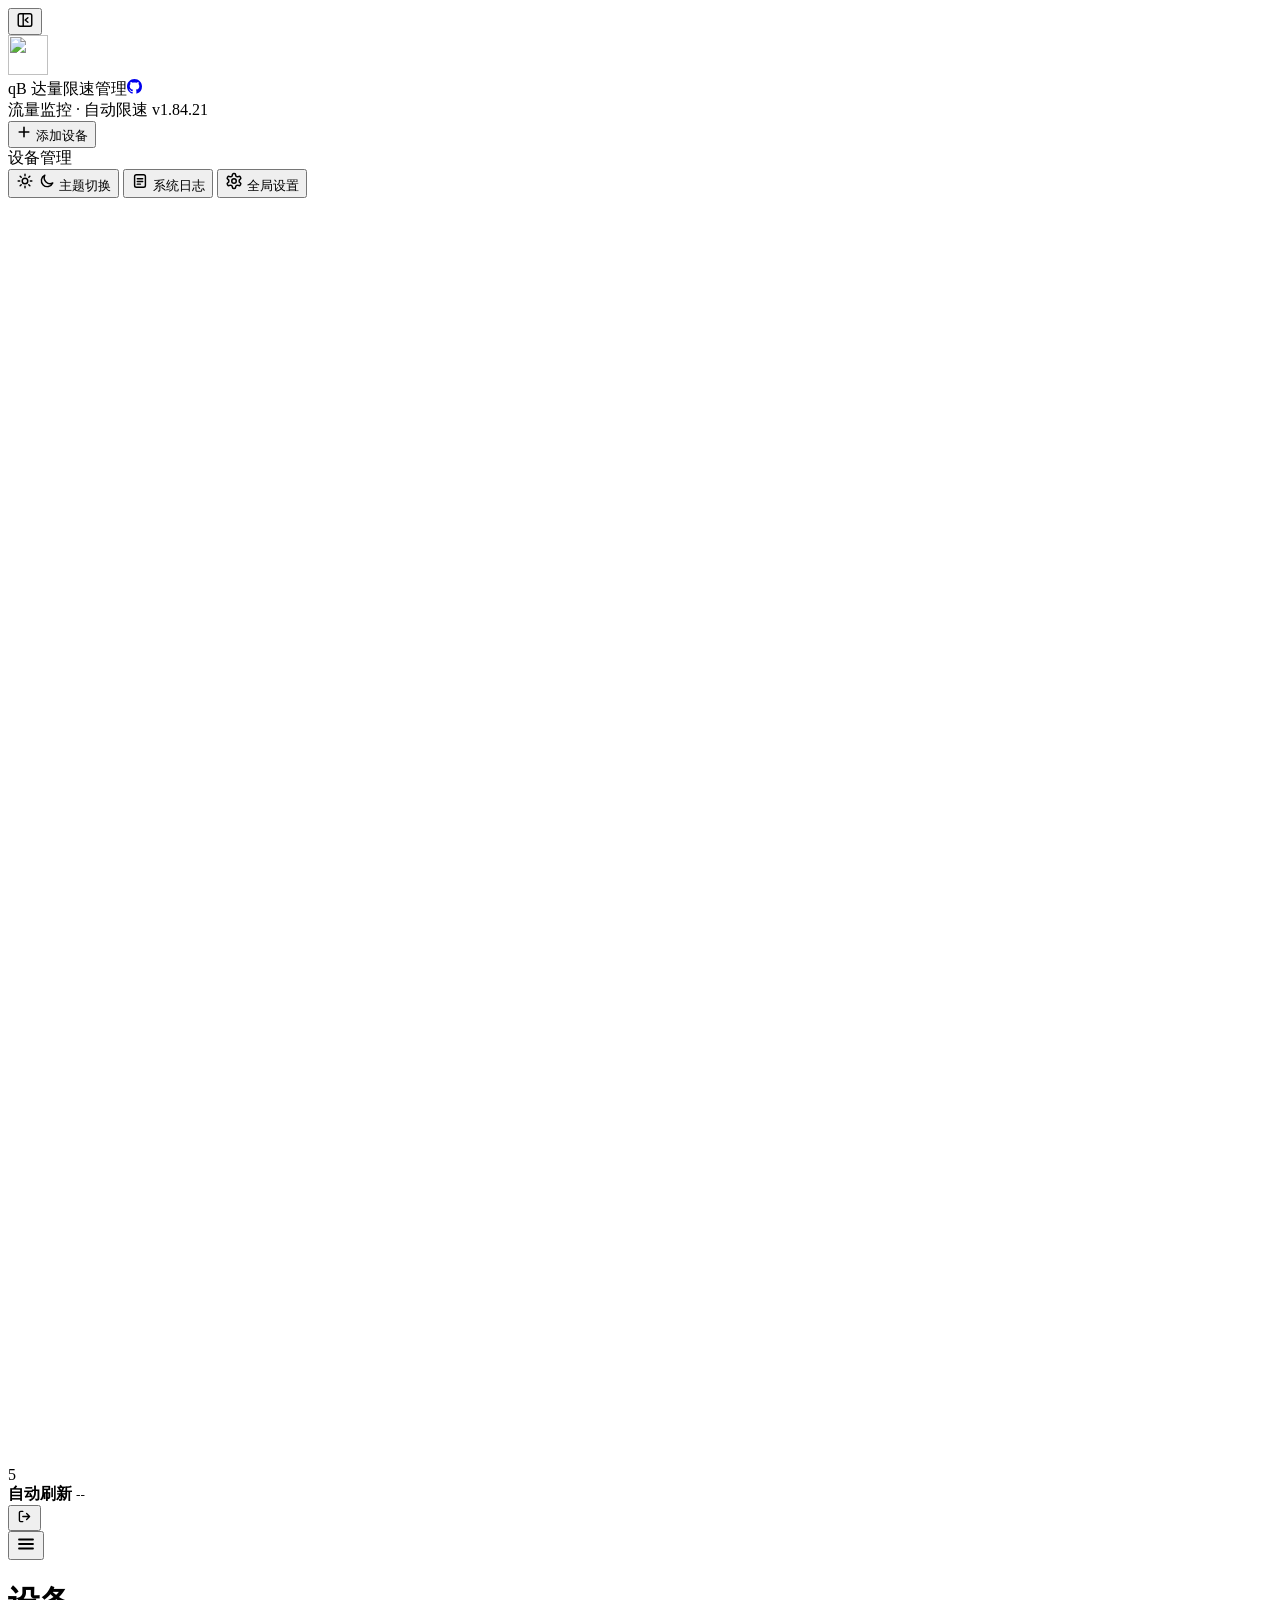
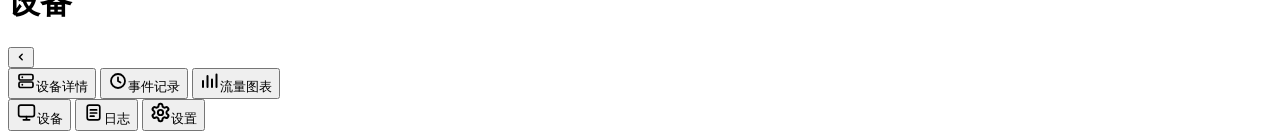
==== app/web/templates/index.html @ ce8583eb "变更：移动端事件卡片标签固定放第二行" ====
<!DOCTYPE html>
<html lang="zh-CN">
<head>
<meta charset="UTF-8">
<meta name="viewport" content="width=device-width, initial-scale=1, viewport-fit=cover">
<meta name="theme-color" content="#2563eb">
<script>
try { if (localStorage.getItem('qb-scheme') === 'dark') document.documentElement.dataset.scheme = 'dark'; } catch (e) {}
</script>
<title>qB 达量限速管理</title>
<link rel="icon" href="/favicon.ico" sizes="64x64">
<link rel="icon" href="/static/img/favicon.svg" type="image/svg+xml">
<link rel="stylesheet" href="/static/css/base.css">
<link rel="stylesheet" href="/static/css/shell.css">
<link rel="stylesheet" href="/static/css/cards.css">
<link rel="stylesheet" href="/static/css/panels.css">
<link rel="stylesheet" href="/static/css/sheet.css">
<link rel="stylesheet" href="/static/css/dialogs.css">
<link rel="stylesheet" href="/static/css/mobile.css">
<link rel="stylesheet" href="/static/css/extra.css">
<link rel="stylesheet" href="/static/css/scheme.css">
</head>
<body data-view="qb" data-theme="qb">

<div class="shell">
    <aside class="sidebar" aria-label="侧边栏">
        <button type="button" class="side-toggle" id="sideBtn" aria-label="收起侧栏" aria-expanded="true">
            <svg width="18" height="18" viewBox="0 0 20 20" fill="none"><rect x="2.5" y="3" width="15" height="14" rx="2" stroke="currentColor" stroke-width="1.6"/><path d="M8 3v14" stroke="currentColor" stroke-width="1.6"/><path d="M13.2 7.5 10.2 10l3 2.5" stroke="currentColor" stroke-width="1.6" stroke-linecap="round" stroke-linejoin="round"/></svg>
        </button>
        <div class="brand">
            <img class="brand-logo" src="/static/img/favicon.svg" alt="" width="40" height="40">
            <div>
                <div class="brand-title"><span title="qB 达量限速管理">qB 达量限速管理</span><a class="brand-gh" href="https://github.com/luowenfu/qb-up-limit" target="_blank" rel="noopener noreferrer" aria-label="在 GitHub 打开" title="在 GitHub 打开"><svg width="15" height="15" viewBox="0 0 16 16" fill="currentColor" aria-hidden="true"><path d="M8 0C3.58 0 0 3.58 0 8c0 3.54 2.29 6.53 5.47 7.59.4.07.55-.17.55-.38 0-.19-.01-.82-.01-1.49-2.01.37-2.53-.49-2.69-.94-.09-.23-.48-.94-.82-1.13-.28-.15-.68-.52-.01-.53.63-.01 1.08.58 1.23.82.72 1.21 1.87.87 2.33.66.07-.52.28-.87.51-1.07-1.78-.2-3.64-.89-3.64-3.95 0-.87.31-1.59.82-2.15-.08-.2-.36-1.02.08-2.12 0 0 .67-.21 2.2.82.64-.18 1.32-.27 2-.27.68 0 1.36.09 2 .27 1.53-1.04 2.2-.82 2.2-.82.44 1.1.16 1.92.08 2.12.51.56.82 1.27.82 2.15 0 3.07-1.87 3.75-3.65 3.95.29.25.54.73.54 1.48 0 1.07-.01 1.93-.01 2.2 0 .21.15.46.55.38A8.013 8.013 0 0016 8c0-4.42-3.58-8-8-8z"/></svg></a></div>
                <div class="brand-sub">
                    <span>流量监控 · 自动限速</span>
                    <span class="ver" id="ver">v1.84.21</span>
                </div>
            </div>
        </div>

        <button type="button" class="add-btn" data-open="add">
            <svg width="16" height="16" viewBox="0 0 20 20" fill="none"><path d="M10 4v12M4 10h12" stroke="currentColor" stroke-width="2" stroke-linecap="round"/></svg>
            <span>添加设备</span>
        </button>

        <div class="nav-label">设备管理</div>
        <nav class="nav nav-tree" id="navTree" aria-label="设备"></nav>

        <div class="nav-line"></div>
        <nav class="nav">
            <button type="button" class="nav-item" id="themeBtn" aria-pressed="false">
                <span class="theme-ico" aria-hidden="true">
                    <svg class="ico-sun" width="18" height="18" viewBox="0 0 20 20" fill="none"><circle cx="10" cy="10" r="3.1" stroke="currentColor" stroke-width="1.6"/><path d="M10 2.4v1.7M10 15.9v1.7M2.4 10h1.7M15.9 10h1.7M4.6 4.6l1.2 1.2M14.2 14.2l1.2 1.2M4.6 15.4l1.2-1.2M14.2 5.8l1.2-1.2" stroke="currentColor" stroke-width="1.6" stroke-linecap="round"/></svg>
                    <svg class="ico-moon" width="18" height="18" viewBox="0 0 20 20" fill="none"><path d="M16.4 12.2A6.5 6.5 0 0 1 7.6 3.6 6.6 6.6 0 1 0 16.4 12.2Z" stroke="currentColor" stroke-width="1.6" stroke-linejoin="round"/></svg>
                </span>
                <span class="grow">主题切换</span>
                <span class="nav-badge" id="themeMark"></span>
            </button>
            <button type="button" class="nav-item" data-nav="syslogs">
                <svg width="18" height="18" viewBox="0 0 20 20" fill="none"><rect x="4" y="3" width="12" height="14" rx="2" stroke="currentColor" stroke-width="1.6"/><path d="M7 7.5h6M7 10.5h6M7 13.5h3.5" stroke="currentColor" stroke-width="1.6" stroke-linecap="round"/></svg>
                <span class="grow">系统日志</span>
            </button>
            <button type="button" class="nav-item" data-open="settings">
                <svg class="gear" width="18" height="18" viewBox="0 0 24 24" fill="none" stroke="currentColor" stroke-width="2" stroke-linecap="round" stroke-linejoin="round"><path d="M12.22 2h-.44a2 2 0 0 0-2 2v.18a2 2 0 0 1-1 1.73l-.43.25a2 2 0 0 1-2 0l-.15-.08a2 2 0 0 0-2.73.73l-.22.38a2 2 0 0 0 .73 2.73l.15.1a2 2 0 0 1 1 1.72v.51a2 2 0 0 1-1 1.74l-.15.09a2 2 0 0 0-.73 2.73l.22.38a2 2 0 0 0 2.73.73l.15-.08a2 2 0 0 1 2 0l.43.25a2 2 0 0 1 1 1.73V20a2 2 0 0 0 2 2h.44a2 2 0 0 0 2-2v-.18a2 2 0 0 1 1-1.73l.43-.25a2 2 0 0 1 2 0l.15.08a2 2 0 0 0 2.73-.73l.22-.39a2 2 0 0 0-.73-2.73l-.15-.08a2 2 0 0 1-1-1.74v-.5a2 2 0 0 1 1-1.74l.15-.09a2 2 0 0 0 .73-2.73l-.22-.38a2 2 0 0 0-2.73-.73l-.15.08a2 2 0 0 1-2 0l-.43-.25a2 2 0 0 1-1-1.73V4a2 2 0 0 0-2-2z"/><circle cx="12" cy="12" r="3"/></svg>
                <span class="grow">全局设置</span>
            </button>
        </nav>

        <div class="status">
            <div class="ring">
                <svg viewBox="0 0 36 36"><circle class="track" cx="18" cy="18" r="15.5" fill="none" stroke-width="3"/><circle class="bar" id="ringBar" cx="18" cy="18" r="15.5" fill="none" stroke-width="3" stroke-dasharray="97.4" stroke-dashoffset="0"/></svg>
                <span id="ringSec">5</span>
                <i id="liveDot"></i>
            </div>
            <div class="status-meta">
                <b>自动刷新</b>
                <small class="num" id="clock">--</small>
            </div>
            <button type="button" class="logout" title="退出登录" aria-label="退出登录">
                <svg width="17" height="17" viewBox="0 0 20 20" fill="none"><path d="M8 4H5.5A1.5 1.5 0 0 0 4 5.5v9A1.5 1.5 0 0 0 5.5 16H8M12.5 6.5 16 10l-3.5 3.5M16 10H8" stroke="currentColor" stroke-width="1.6" stroke-linecap="round" stroke-linejoin="round"/></svg>
            </button>
        </div>
    </aside>
    <div class="scrim" id="scrim"></div>

    <div class="main">
        <header class="topbar">
            <div class="topbar-in">
                <div class="tb-bar">
                    <button type="button" class="icon-btn" id="menuBtn" aria-label="打开菜单">
                        <svg width="20" height="20" viewBox="0 0 20 20" fill="none"><path d="M3 5.5h14M3 10h14M3 14.5h14" stroke="currentColor" stroke-width="1.8" stroke-linecap="round"/></svg>
                    </button>
                    <button type="button" class="icon-btn" id="backBtn" aria-label="返回设备列表" hidden>
                        <svg width="20" height="20" viewBox="0 0 20 20" fill="none"><path d="M12.5 4.5 7 10l5.5 5.5" stroke="currentColor" stroke-width="1.8" stroke-linecap="round" stroke-linejoin="round"/></svg>
                    </button>
                    <div class="tb-title">
                        <i class="tb-mark" aria-hidden="true"></i>
                        <h1 class="title" id="title">设备</h1>
                        <span class="kind" id="kind" hidden>qB</span>
                    </div>
                </div>
                <div class="tb-metrics-slot" id="metricsSlot">
                    <button type="button" class="tb-split" id="metricsSplit" aria-expanded="true" aria-controls="pills" aria-label="收起状态栏" title="收起状态栏">
                        <i class="tb-split-line" aria-hidden="true"></i>
                        <span class="tb-split-grip" aria-hidden="true">
                            <svg width="10" height="10" viewBox="0 0 10 10" fill="none"><path d="M6.2 2.2 3.4 5l2.8 2.8" stroke="currentColor" stroke-width="1.4" stroke-linecap="round" stroke-linejoin="round"/></svg>
                        </span>
                    </button>
                    <div class="tb-metrics-clip">
                        <div class="tb-metrics" id="pills"></div>
                    </div>
                </div>
            </div>
        </header>

        <div class="page">
            <div id="content"></div>
        </div>
    </div>
</div>

<nav class="detail-tabs" id="detailTabs" aria-label="设备详情">
    <button type="button" data-detail-tab="card"><svg width="20" height="20" viewBox="0 0 20 20" fill="none"><rect x="3" y="3.5" width="14" height="5.5" rx="1.6" stroke="currentColor" stroke-width="1.7"/><rect x="3" y="11" width="14" height="5.5" rx="1.6" stroke="currentColor" stroke-width="1.7"/><circle cx="6.3" cy="6.25" r=".9" fill="currentColor"/><circle cx="6.3" cy="13.75" r=".9" fill="currentColor"/></svg>设备详情</button>
    <button type="button" data-detail-tab="events"><svg width="20" height="20" viewBox="0 0 20 20" fill="none"><circle cx="10" cy="10" r="7" stroke="currentColor" stroke-width="1.8"/><path d="M10 6.5V10l2.5 1.5" stroke="currentColor" stroke-width="1.8" stroke-linecap="round"/></svg>事件记录</button>
    <button type="button" data-detail-tab="chart"><svg width="20" height="20" viewBox="0 0 20 20" fill="none"><path d="M3 16V10M7.5 16V5M12 16V8.5M16.5 16V3.5" stroke="currentColor" stroke-width="2" stroke-linecap="round"/></svg>流量图表</button>
</nav>
<nav class="bottom-bar">
    <button type="button" data-bar="devices"><svg width="21" height="21" viewBox="0 0 20 20" fill="none"><rect x="2.5" y="3" width="15" height="11" rx="2" stroke="currentColor" stroke-width="1.6"/><path d="M7 17h6M10 14v3" stroke="currentColor" stroke-width="1.6" stroke-linecap="round"/></svg>设备</button>
    <button type="button" data-bar="syslogs"><svg width="21" height="21" viewBox="0 0 20 20" fill="none"><rect x="4" y="3" width="12" height="14" rx="2" stroke="currentColor" stroke-width="1.6"/><path d="M7 7.5h6M7 10.5h6M7 13.5h3.5" stroke="currentColor" stroke-width="1.6" stroke-linecap="round"/></svg>日志</button>
    <button type="button" data-open="settings"><svg class="gear" width="21" height="21" viewBox="0 0 24 24" fill="none" stroke="currentColor" stroke-width="2.25" stroke-linecap="round" stroke-linejoin="round"><path d="M12.22 2h-.44a2 2 0 0 0-2 2v.18a2 2 0 0 1-1 1.73l-.43.25a2 2 0 0 1-2 0l-.15-.08a2 2 0 0 0-2.73.73l-.22.38a2 2 0 0 0 .73 2.73l.15.1a2 2 0 0 1 1 1.72v.51a2 2 0 0 1-1 1.74l-.15.09a2 2 0 0 0-.73 2.73l.22.38a2 2 0 0 0 2.73.73l.15-.08a2 2 0 0 1 2 0l.43.25a2 2 0 0 1 1 1.73V20a2 2 0 0 0 2 2h.44a2 2 0 0 0 2-2v-.18a2 2 0 0 1 1-1.73l.43-.25a2 2 0 0 1 2 0l.15.08a2 2 0 0 0 2.73-.73l.22-.39a2 2 0 0 0-.73-2.73l-.15-.08a2 2 0 0 1-1-1.74v-.5a2 2 0 0 1 1-1.74l.15-.09a2 2 0 0 0 .73-2.73l-.22-.38a2 2 0 0 0-2.73-.73l-.15.08a2 2 0 0 1-2 0l-.43-.25a2 2 0 0 1-1-1.73V4a2 2 0 0 0-2-2z"/><circle cx="12" cy="12" r="3"/></svg>设置</button>
</nav>

<div class="modal-mask" id="modal"><div class="modal" id="modalBox"></div></div>
<div class="sheet-mask" id="sheetMask"></div>
<aside class="sheet" id="sheet" aria-label="设置面板"></aside>
<div class="toasts" id="toasts"></div>

<script type="module" src="/static/js/main.js"></script>
</body>
</html>
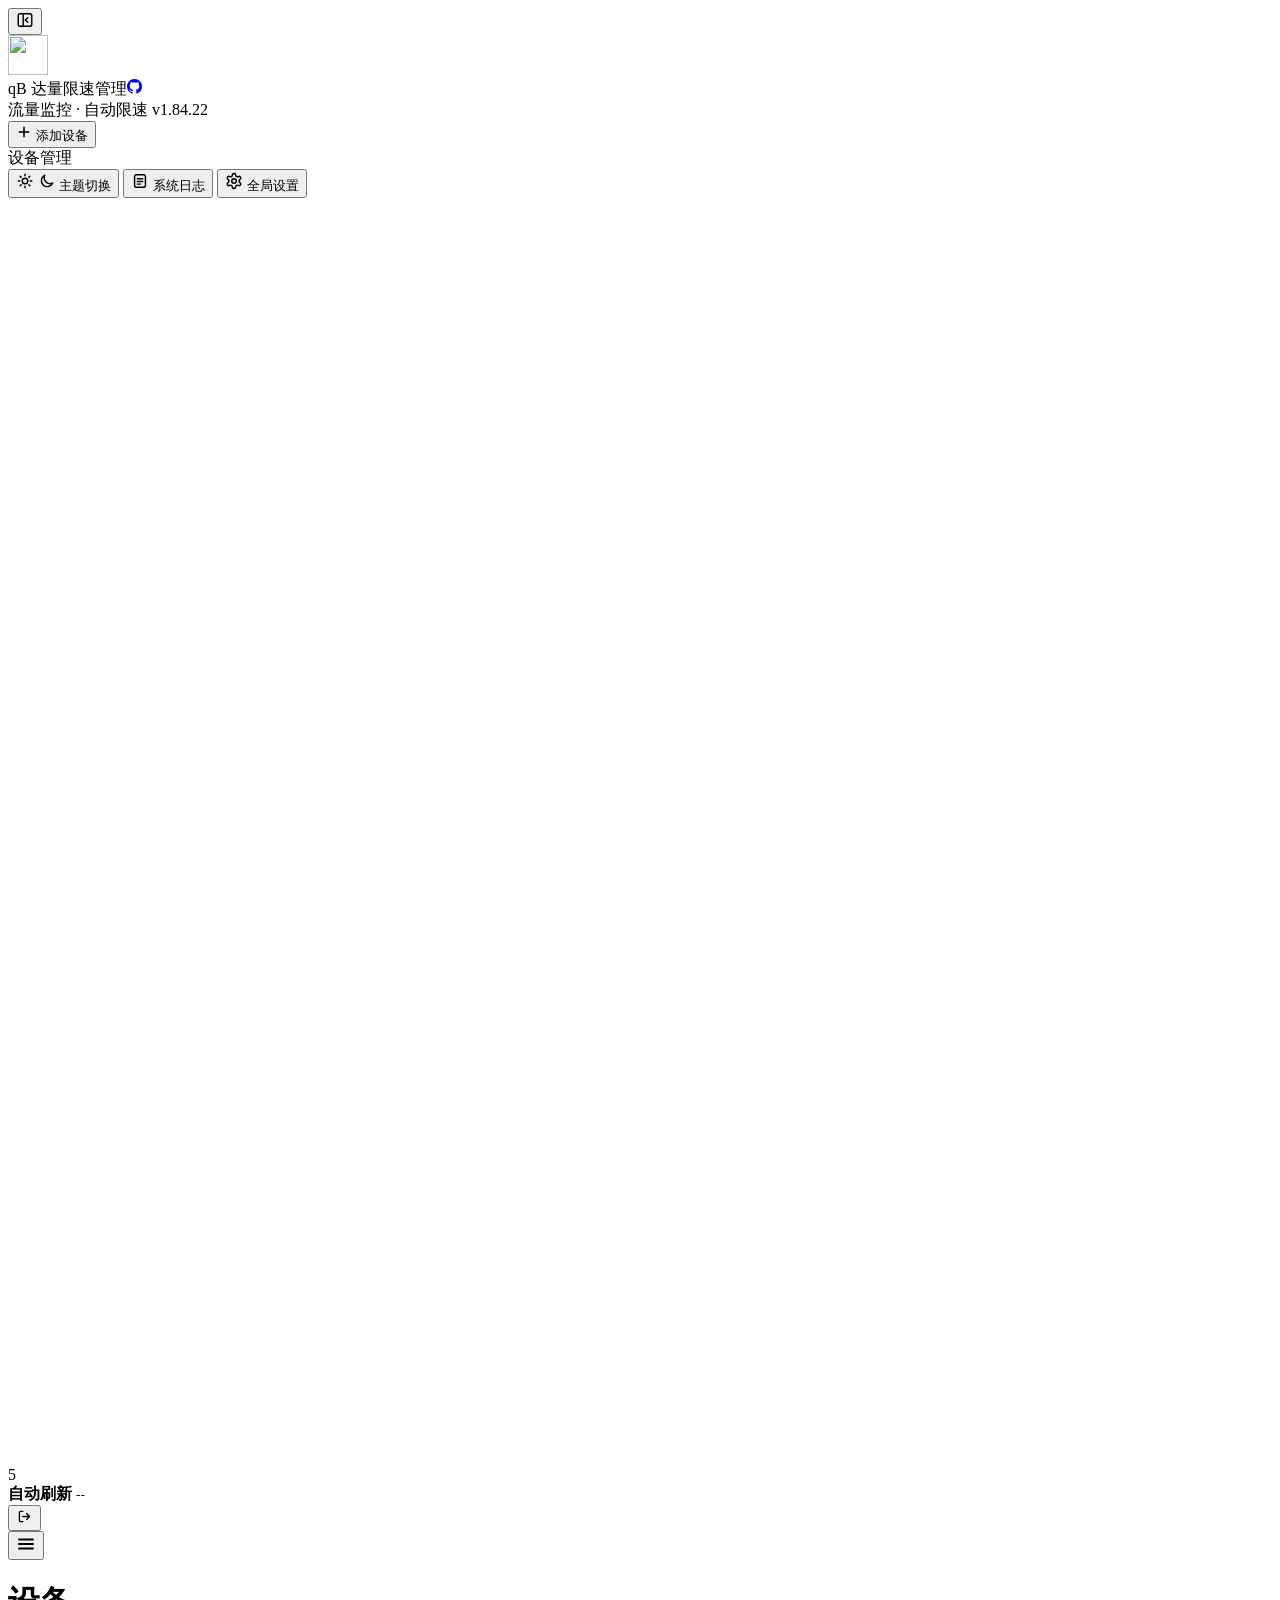
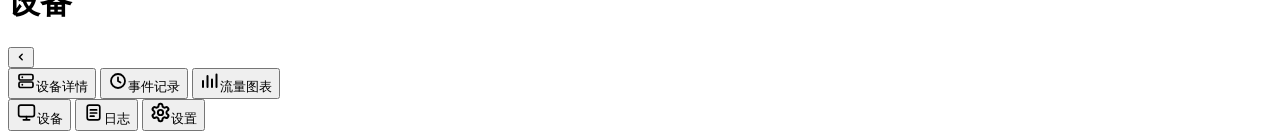
==== commit 8e45ef3a: "变更：事件卡片第一行全设备统一，时间不换行" ====
--- a/app/web/templates/index.html
+++ b/app/web/templates/index.html
@@ -33,7 +33,7 @@
                 <div class="brand-title"><span title="qB 达量限速管理">qB 达量限速管理</span><a class="brand-gh" href="https://github.com/luowenfu/qb-up-limit" target="_blank" rel="noopener noreferrer" aria-label="在 GitHub 打开" title="在 GitHub 打开"><svg width="15" height="15" viewBox="0 0 16 16" fill="currentColor" aria-hidden="true"><path d="M8 0C3.58 0 0 3.58 0 8c0 3.54 2.29 6.53 5.47 7.59.4.07.55-.17.55-.38 0-.19-.01-.82-.01-1.49-2.01.37-2.53-.49-2.69-.94-.09-.23-.48-.94-.82-1.13-.28-.15-.68-.52-.01-.53.63-.01 1.08.58 1.23.82.72 1.21 1.87.87 2.33.66.07-.52.28-.87.51-1.07-1.78-.2-3.64-.89-3.64-3.95 0-.87.31-1.59.82-2.15-.08-.2-.36-1.02.08-2.12 0 0 .67-.21 2.2.82.64-.18 1.32-.27 2-.27.68 0 1.36.09 2 .27 1.53-1.04 2.2-.82 2.2-.82.44 1.1.16 1.92.08 2.12.51.56.82 1.27.82 2.15 0 3.07-1.87 3.75-3.65 3.95.29.25.54.73.54 1.48 0 1.07-.01 1.93-.01 2.2 0 .21.15.46.55.38A8.013 8.013 0 0016 8c0-4.42-3.58-8-8-8z"/></svg></a></div>
                 <div class="brand-sub">
                     <span>流量监控 · 自动限速</span>
-                    <span class="ver" id="ver">v1.84.21</span>
+                    <span class="ver" id="ver">v1.84.22</span>
                 </div>
             </div>
         </div>
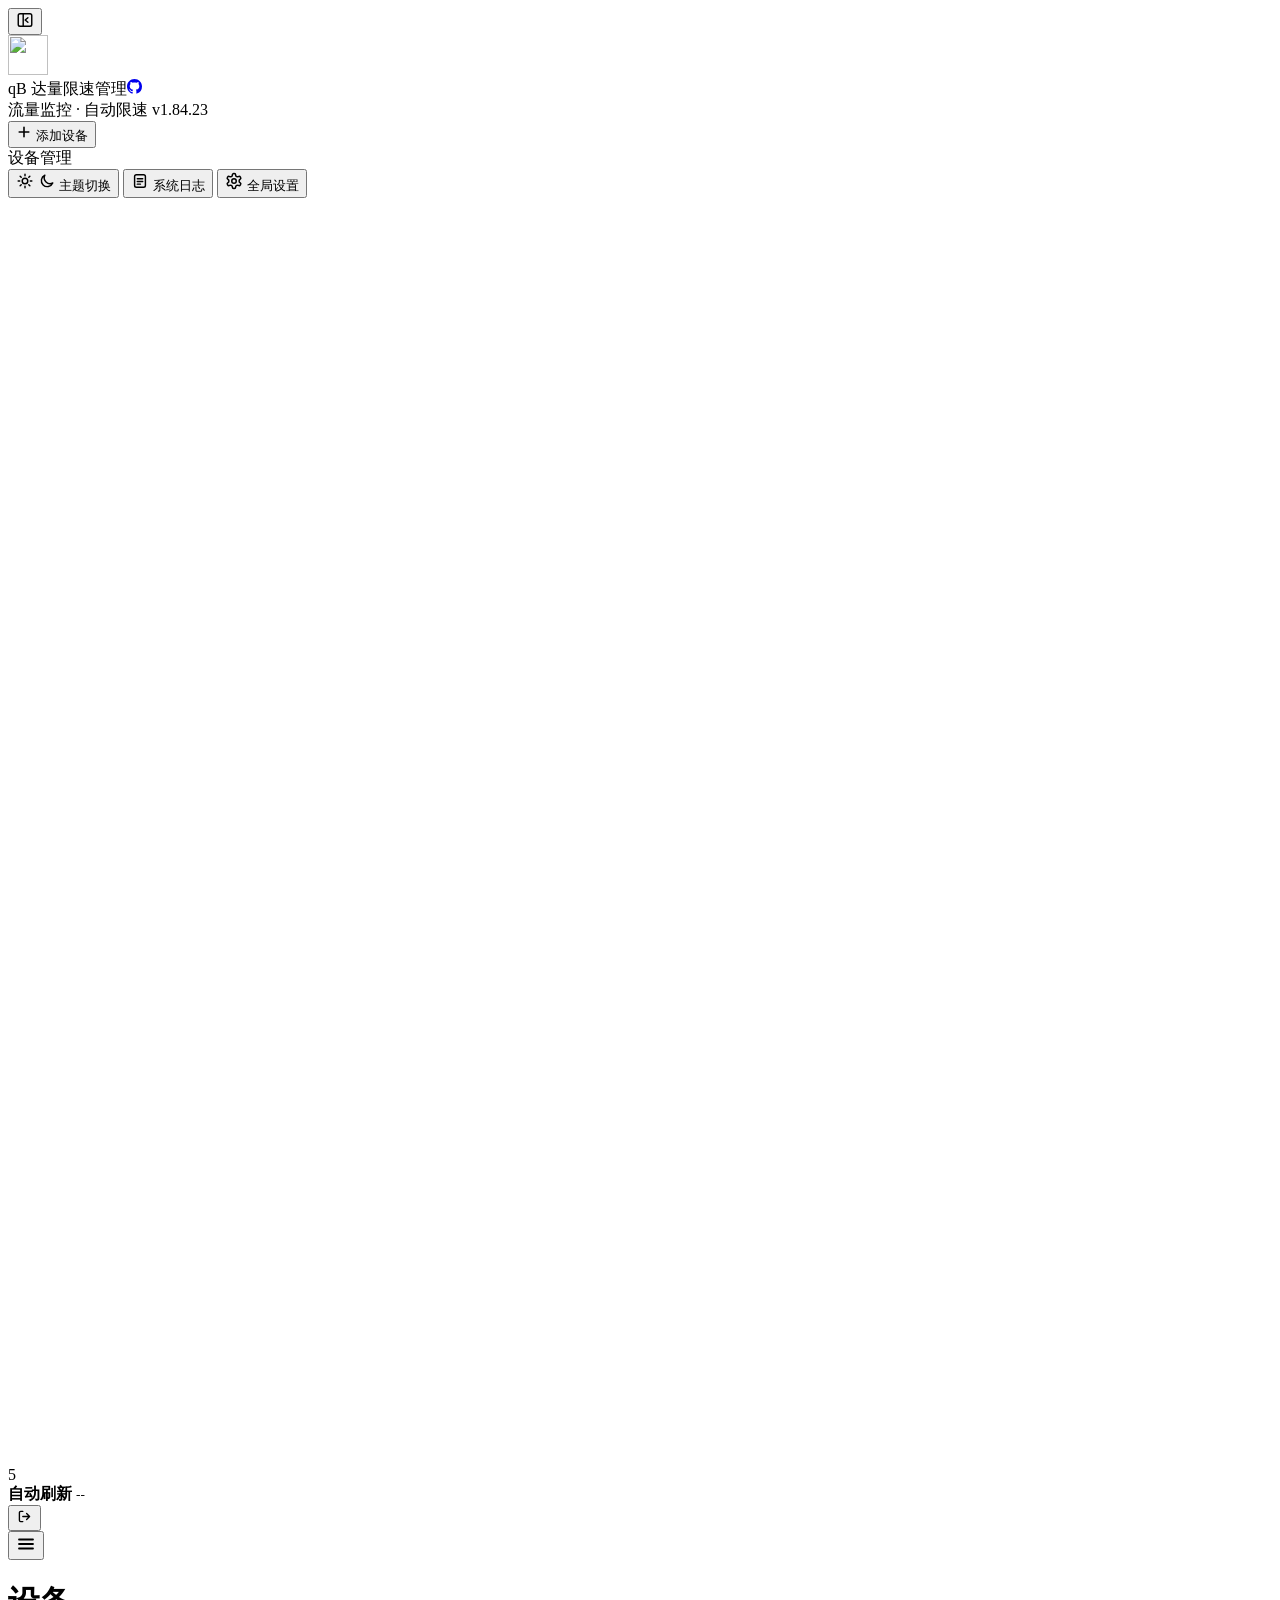
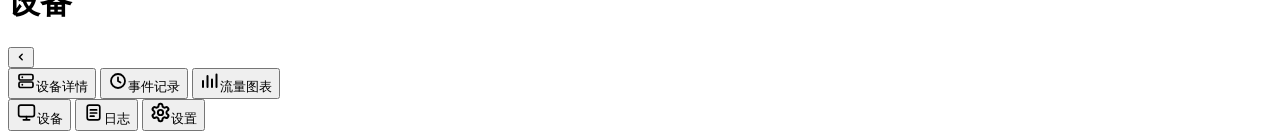
==== commit b2cb6659: "变更：窄屏事件卡片标签一律放第二行" ====
--- a/app/web/templates/index.html
+++ b/app/web/templates/index.html
@@ -33,7 +33,7 @@
                 <div class="brand-title"><span title="qB 达量限速管理">qB 达量限速管理</span><a class="brand-gh" href="https://github.com/luowenfu/qb-up-limit" target="_blank" rel="noopener noreferrer" aria-label="在 GitHub 打开" title="在 GitHub 打开"><svg width="15" height="15" viewBox="0 0 16 16" fill="currentColor" aria-hidden="true"><path d="M8 0C3.58 0 0 3.58 0 8c0 3.54 2.29 6.53 5.47 7.59.4.07.55-.17.55-.38 0-.19-.01-.82-.01-1.49-2.01.37-2.53-.49-2.69-.94-.09-.23-.48-.94-.82-1.13-.28-.15-.68-.52-.01-.53.63-.01 1.08.58 1.23.82.72 1.21 1.87.87 2.33.66.07-.52.28-.87.51-1.07-1.78-.2-3.64-.89-3.64-3.95 0-.87.31-1.59.82-2.15-.08-.2-.36-1.02.08-2.12 0 0 .67-.21 2.2.82.64-.18 1.32-.27 2-.27.68 0 1.36.09 2 .27 1.53-1.04 2.2-.82 2.2-.82.44 1.1.16 1.92.08 2.12.51.56.82 1.27.82 2.15 0 3.07-1.87 3.75-3.65 3.95.29.25.54.73.54 1.48 0 1.07-.01 1.93-.01 2.2 0 .21.15.46.55.38A8.013 8.013 0 0016 8c0-4.42-3.58-8-8-8z"/></svg></a></div>
                 <div class="brand-sub">
                     <span>流量监控 · 自动限速</span>
-                    <span class="ver" id="ver">v1.84.22</span>
+                    <span class="ver" id="ver">v1.84.23</span>
                 </div>
             </div>
         </div>
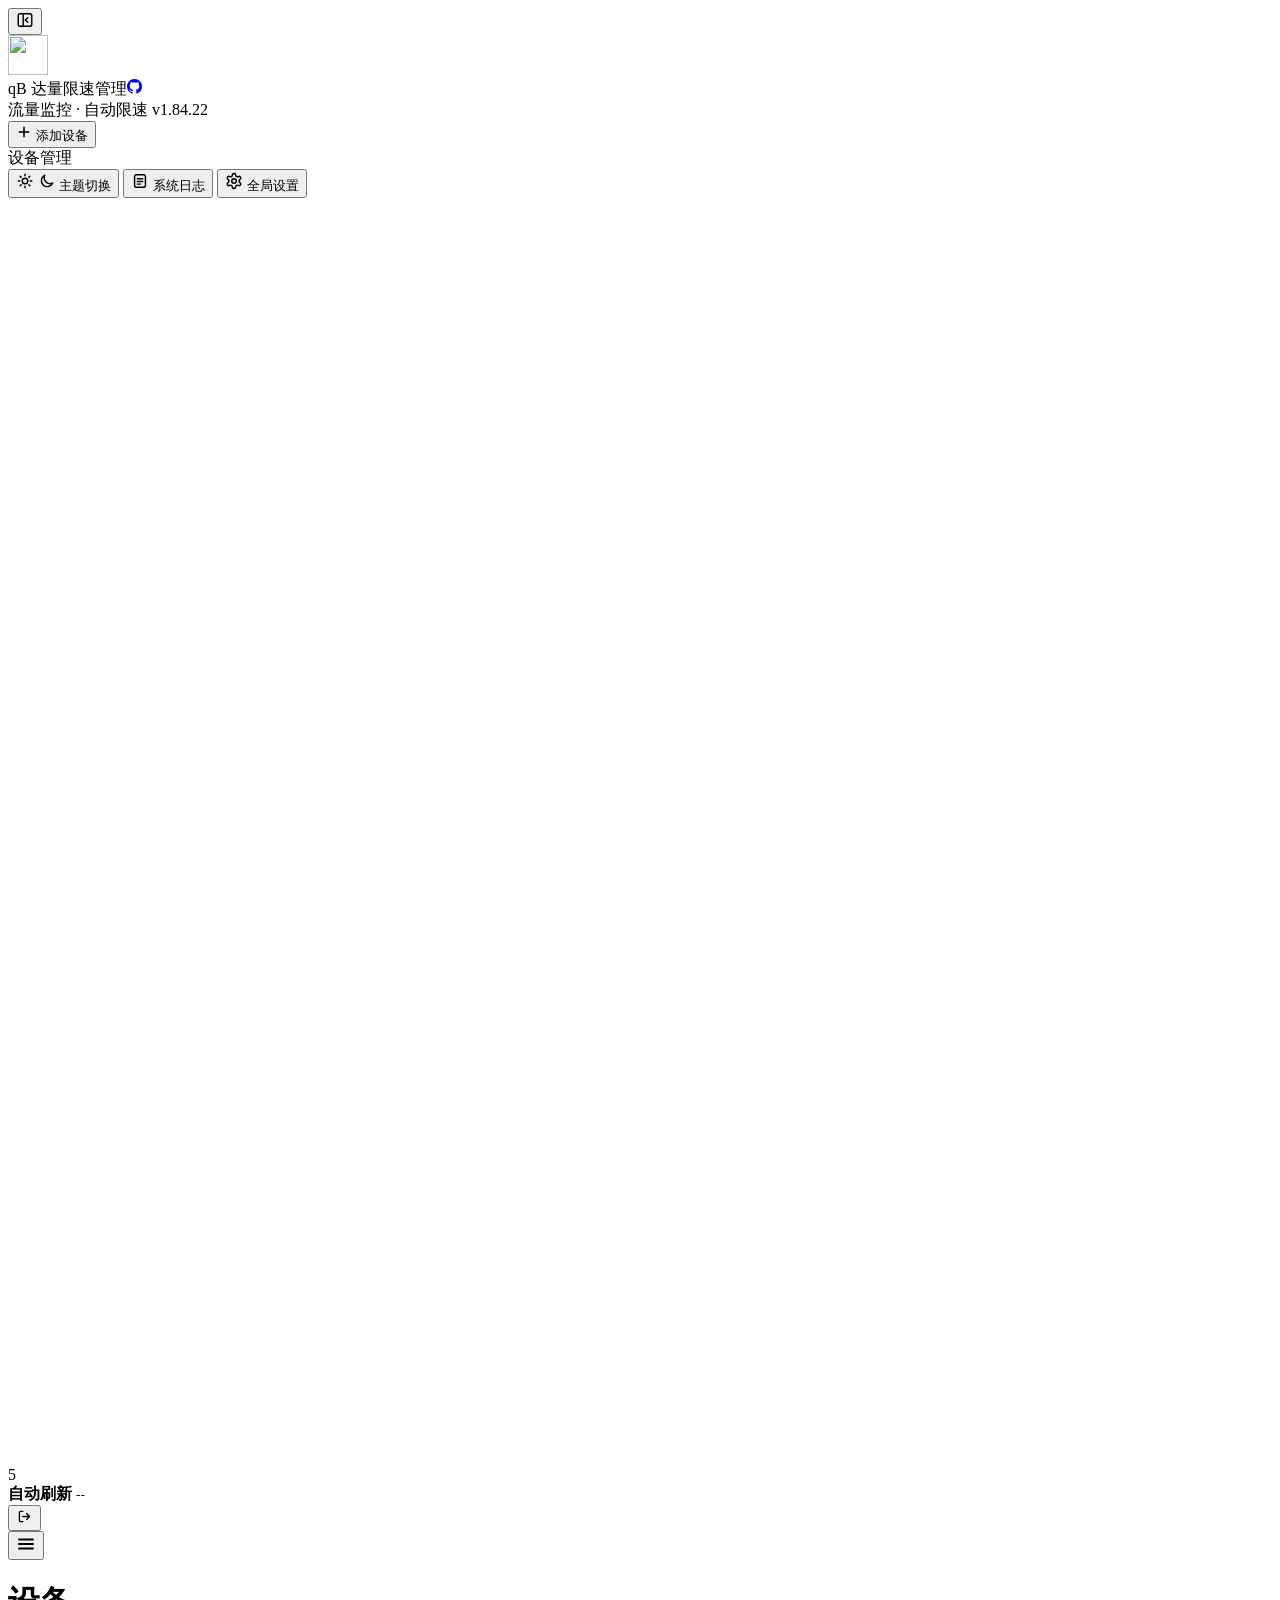
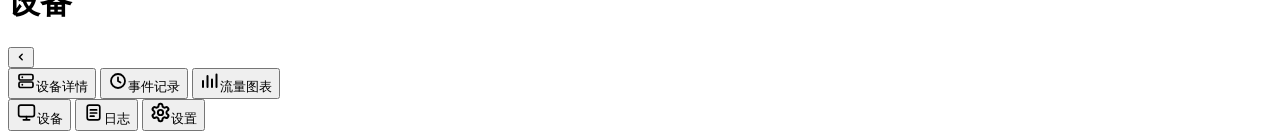
==== commit 62860bc0: "Revert "变更：窄屏事件卡片标签一律放第二行 (#32)" This reverts commit 09d653529bb728dd3e597362799715c23606ea6c." ====
--- a/app/web/templates/index.html
+++ b/app/web/templates/index.html
@@ -33,7 +33,7 @@
                 <div class="brand-title"><span title="qB 达量限速管理">qB 达量限速管理</span><a class="brand-gh" href="https://github.com/luowenfu/qb-up-limit" target="_blank" rel="noopener noreferrer" aria-label="在 GitHub 打开" title="在 GitHub 打开"><svg width="15" height="15" viewBox="0 0 16 16" fill="currentColor" aria-hidden="true"><path d="M8 0C3.58 0 0 3.58 0 8c0 3.54 2.29 6.53 5.47 7.59.4.07.55-.17.55-.38 0-.19-.01-.82-.01-1.49-2.01.37-2.53-.49-2.69-.94-.09-.23-.48-.94-.82-1.13-.28-.15-.68-.52-.01-.53.63-.01 1.08.58 1.23.82.72 1.21 1.87.87 2.33.66.07-.52.28-.87.51-1.07-1.78-.2-3.64-.89-3.64-3.95 0-.87.31-1.59.82-2.15-.08-.2-.36-1.02.08-2.12 0 0 .67-.21 2.2.82.64-.18 1.32-.27 2-.27.68 0 1.36.09 2 .27 1.53-1.04 2.2-.82 2.2-.82.44 1.1.16 1.92.08 2.12.51.56.82 1.27.82 2.15 0 3.07-1.87 3.75-3.65 3.95.29.25.54.73.54 1.48 0 1.07-.01 1.93-.01 2.2 0 .21.15.46.55.38A8.013 8.013 0 0016 8c0-4.42-3.58-8-8-8z"/></svg></a></div>
                 <div class="brand-sub">
                     <span>流量监控 · 自动限速</span>
-                    <span class="ver" id="ver">v1.84.23</span>
+                    <span class="ver" id="ver">v1.84.22</span>
                 </div>
             </div>
         </div>
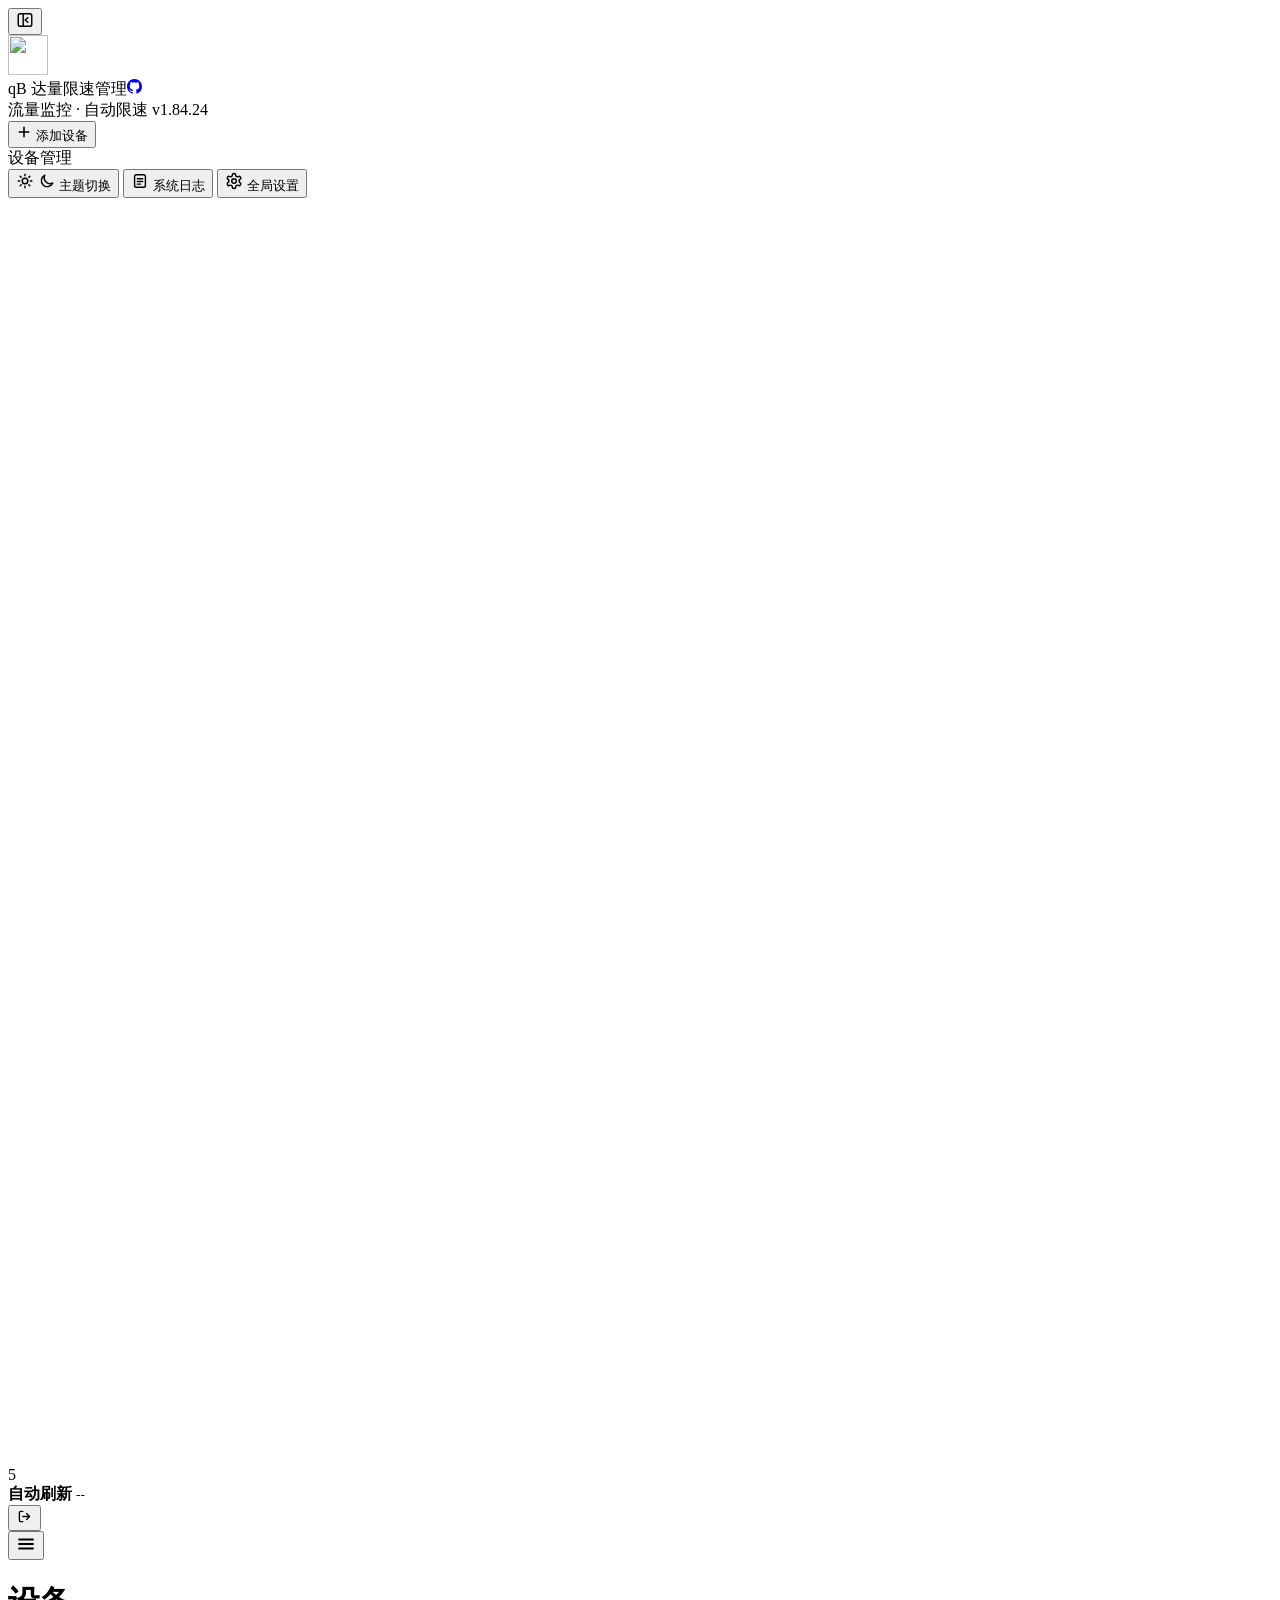
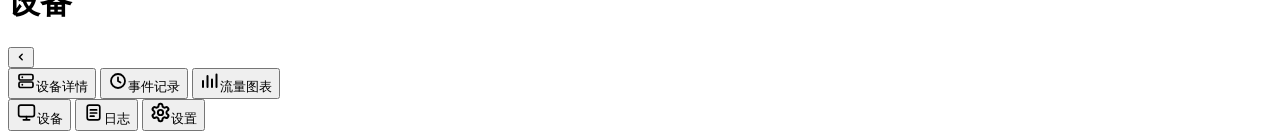
==== commit f3adc993: "变更：事件卡片标签换行同列表联动" ====
--- a/app/web/templates/index.html
+++ b/app/web/templates/index.html
@@ -33,7 +33,7 @@
                 <div class="brand-title"><span title="qB 达量限速管理">qB 达量限速管理</span><a class="brand-gh" href="https://github.com/luowenfu/qb-up-limit" target="_blank" rel="noopener noreferrer" aria-label="在 GitHub 打开" title="在 GitHub 打开"><svg width="15" height="15" viewBox="0 0 16 16" fill="currentColor" aria-hidden="true"><path d="M8 0C3.58 0 0 3.58 0 8c0 3.54 2.29 6.53 5.47 7.59.4.07.55-.17.55-.38 0-.19-.01-.82-.01-1.49-2.01.37-2.53-.49-2.69-.94-.09-.23-.48-.94-.82-1.13-.28-.15-.68-.52-.01-.53.63-.01 1.08.58 1.23.82.72 1.21 1.87.87 2.33.66.07-.52.28-.87.51-1.07-1.78-.2-3.64-.89-3.64-3.95 0-.87.31-1.59.82-2.15-.08-.2-.36-1.02.08-2.12 0 0 .67-.21 2.2.82.64-.18 1.32-.27 2-.27.68 0 1.36.09 2 .27 1.53-1.04 2.2-.82 2.2-.82.44 1.1.16 1.92.08 2.12.51.56.82 1.27.82 2.15 0 3.07-1.87 3.75-3.65 3.95.29.25.54.73.54 1.48 0 1.07-.01 1.93-.01 2.2 0 .21.15.46.55.38A8.013 8.013 0 0016 8c0-4.42-3.58-8-8-8z"/></svg></a></div>
                 <div class="brand-sub">
                     <span>流量监控 · 自动限速</span>
-                    <span class="ver" id="ver">v1.84.22</span>
+                    <span class="ver" id="ver">v1.84.24</span>
                 </div>
             </div>
         </div>
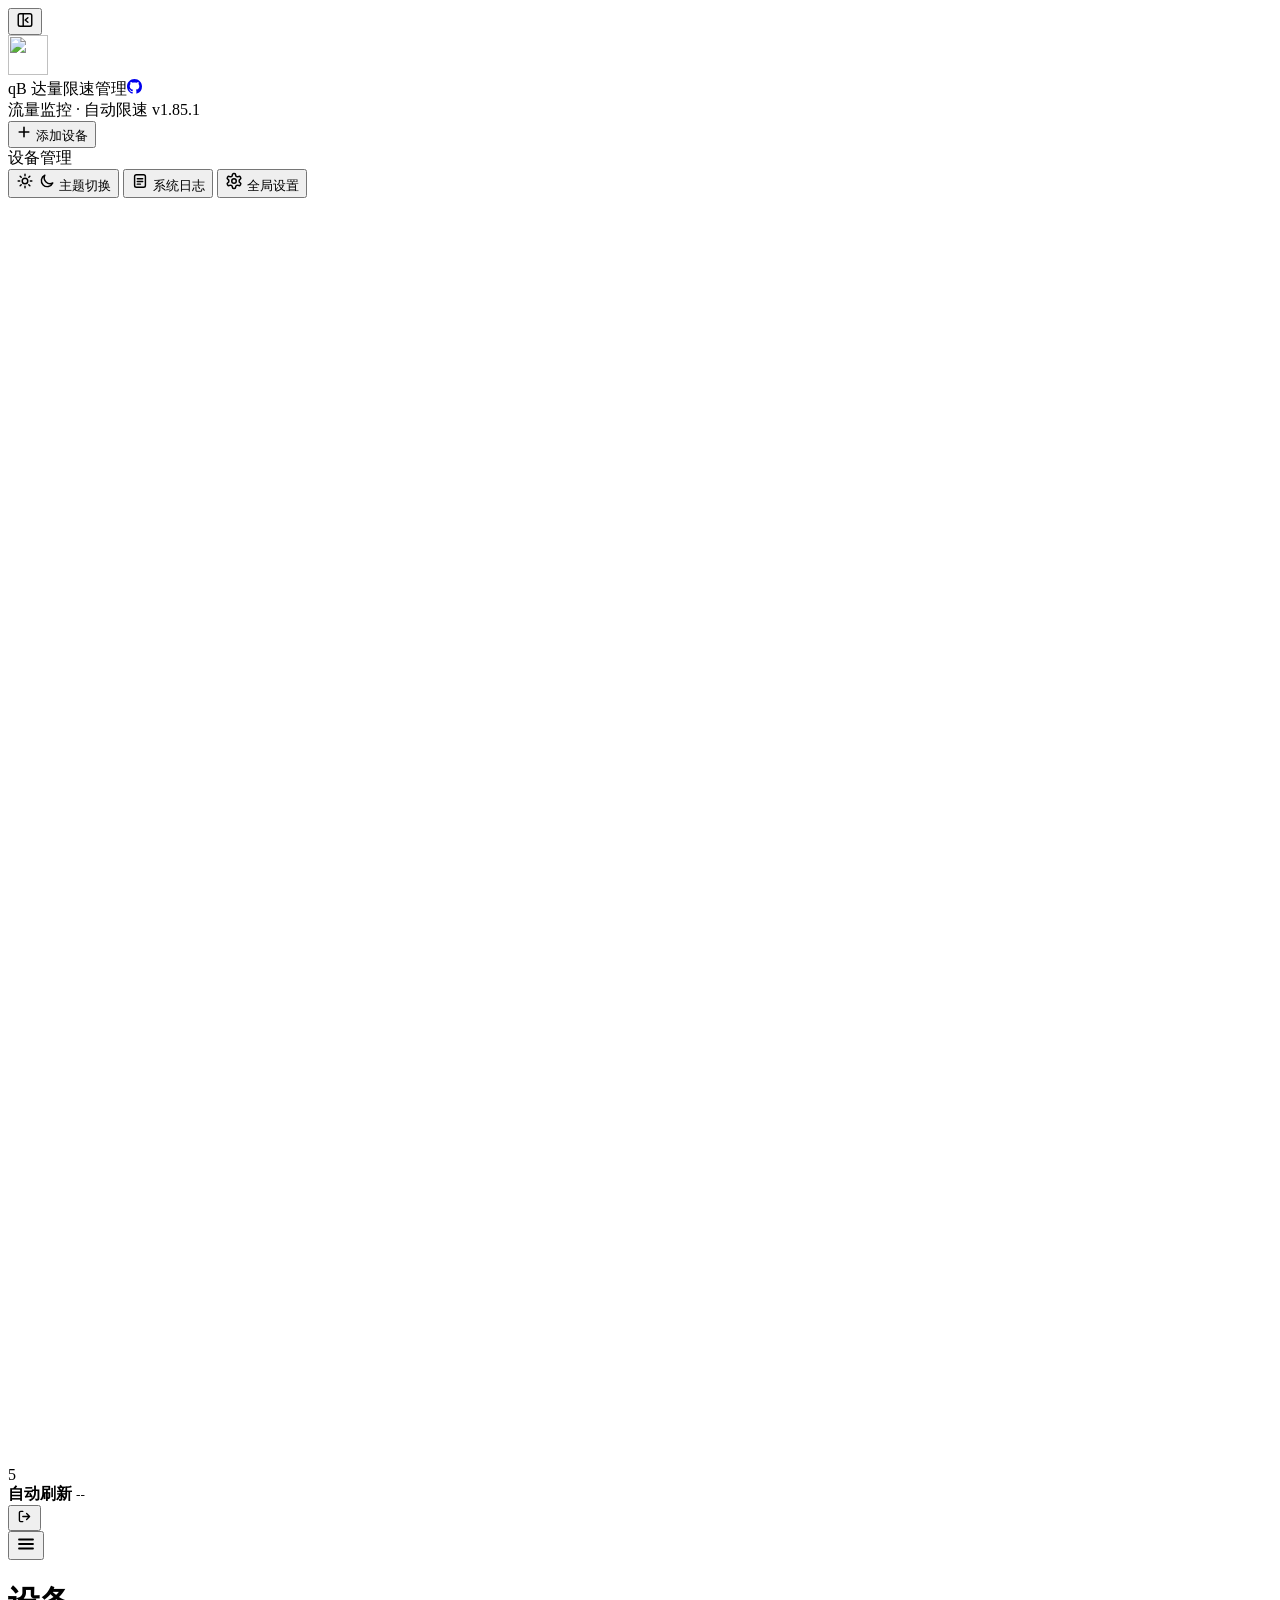
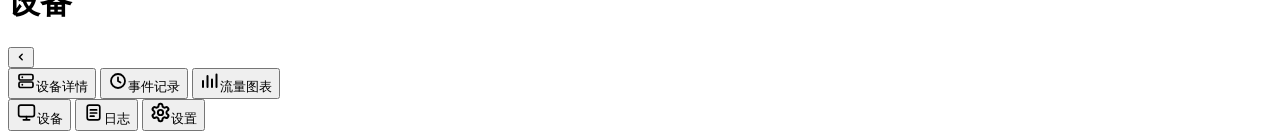
==== commit b4742229: "修复：限速测试误判、改配置不重连、Lucky 令牌泄露、播放记录并发写、登录按用户名限流、海报类型校验" ====
--- a/app/web/templates/index.html
+++ b/app/web/templates/index.html
@@ -33,7 +33,7 @@
                 <div class="brand-title"><span title="qB 达量限速管理">qB 达量限速管理</span><a class="brand-gh" href="https://github.com/luowenfu/qb-up-limit" target="_blank" rel="noopener noreferrer" aria-label="在 GitHub 打开" title="在 GitHub 打开"><svg width="15" height="15" viewBox="0 0 16 16" fill="currentColor" aria-hidden="true"><path d="M8 0C3.58 0 0 3.58 0 8c0 3.54 2.29 6.53 5.47 7.59.4.07.55-.17.55-.38 0-.19-.01-.82-.01-1.49-2.01.37-2.53-.49-2.69-.94-.09-.23-.48-.94-.82-1.13-.28-.15-.68-.52-.01-.53.63-.01 1.08.58 1.23.82.72 1.21 1.87.87 2.33.66.07-.52.28-.87.51-1.07-1.78-.2-3.64-.89-3.64-3.95 0-.87.31-1.59.82-2.15-.08-.2-.36-1.02.08-2.12 0 0 .67-.21 2.2.82.64-.18 1.32-.27 2-.27.68 0 1.36.09 2 .27 1.53-1.04 2.2-.82 2.2-.82.44 1.1.16 1.92.08 2.12.51.56.82 1.27.82 2.15 0 3.07-1.87 3.75-3.65 3.95.29.25.54.73.54 1.48 0 1.07-.01 1.93-.01 2.2 0 .21.15.46.55.38A8.013 8.013 0 0016 8c0-4.42-3.58-8-8-8z"/></svg></a></div>
                 <div class="brand-sub">
                     <span>流量监控 · 自动限速</span>
-                    <span class="ver" id="ver">v1.84.24</span>
+                    <span class="ver" id="ver">v1.85.1</span>
                 </div>
             </div>
         </div>
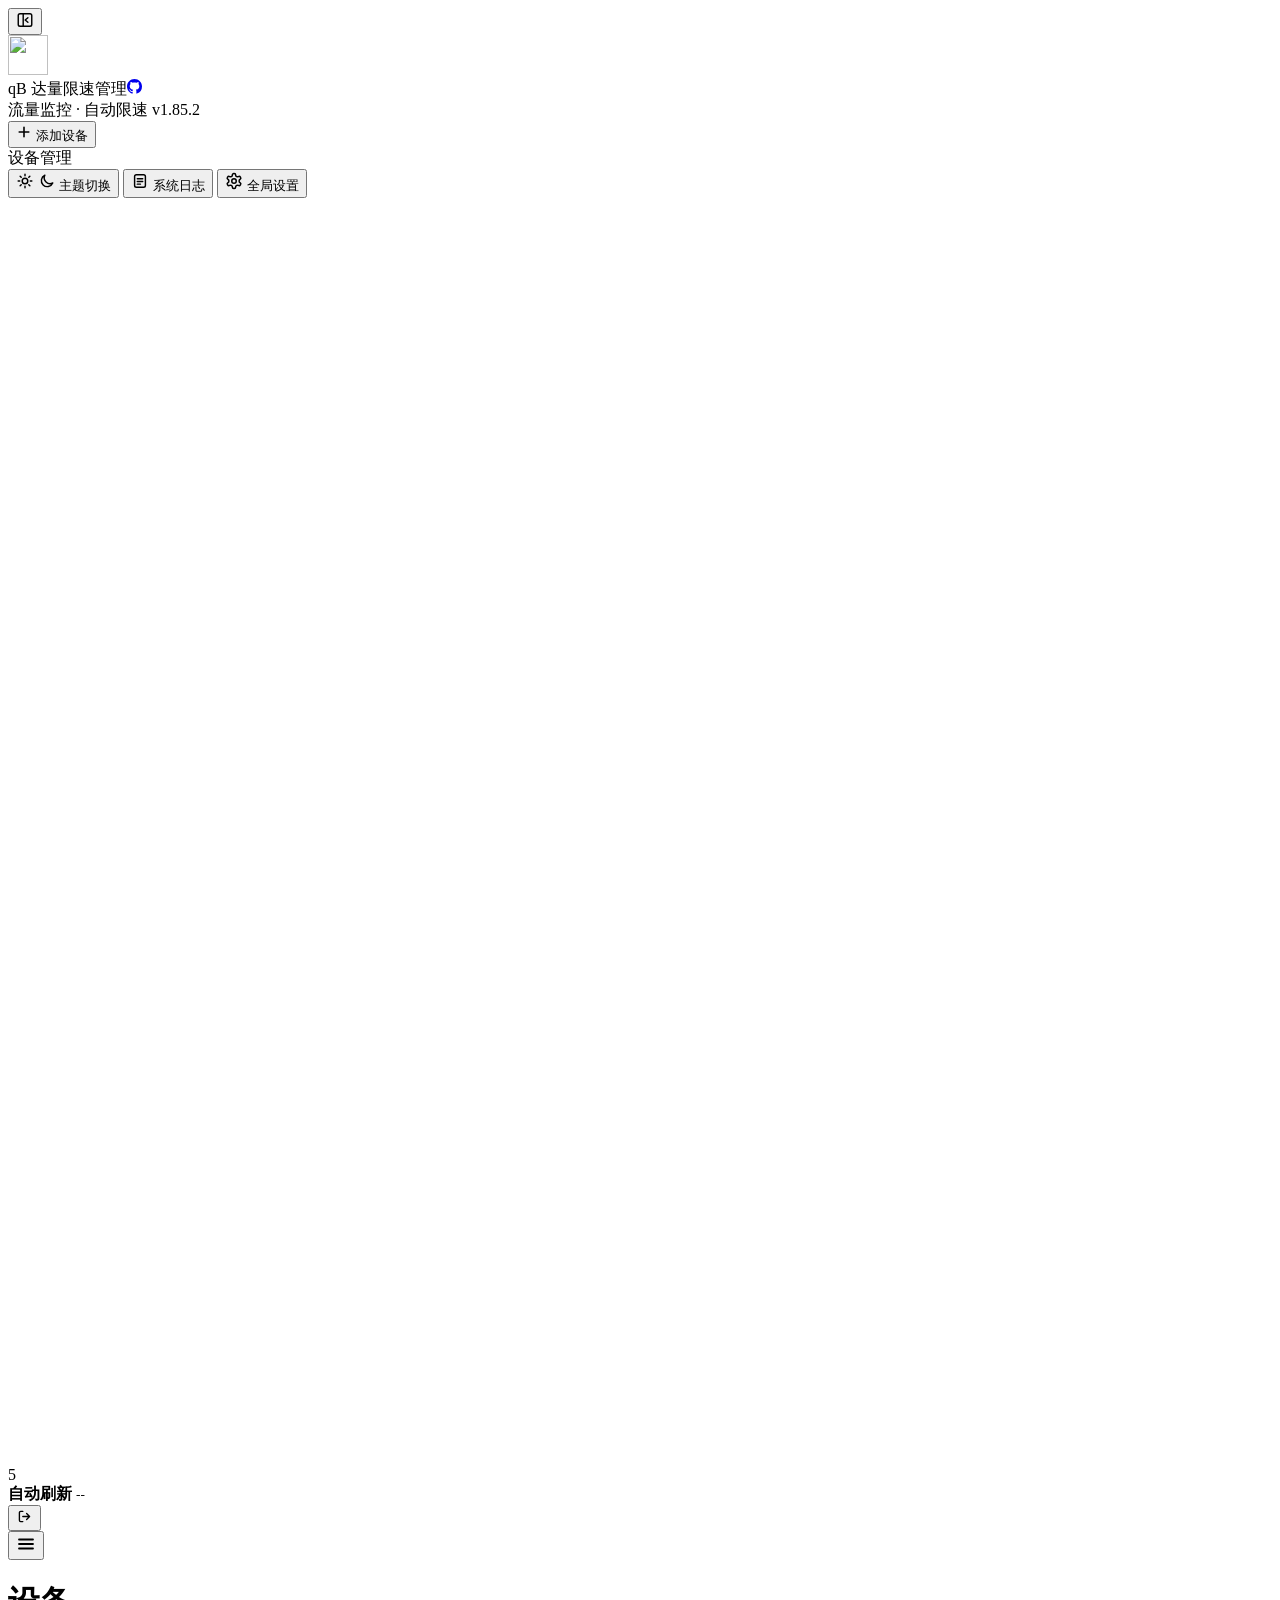
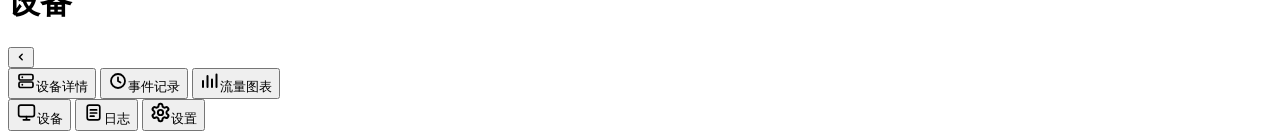
==== commit 901725a4: "回退：撤回登录失败按用户名累计等待" ====
--- a/app/web/templates/index.html
+++ b/app/web/templates/index.html
@@ -33,7 +33,7 @@
                 <div class="brand-title"><span title="qB 达量限速管理">qB 达量限速管理</span><a class="brand-gh" href="https://github.com/luowenfu/qb-up-limit" target="_blank" rel="noopener noreferrer" aria-label="在 GitHub 打开" title="在 GitHub 打开"><svg width="15" height="15" viewBox="0 0 16 16" fill="currentColor" aria-hidden="true"><path d="M8 0C3.58 0 0 3.58 0 8c0 3.54 2.29 6.53 5.47 7.59.4.07.55-.17.55-.38 0-.19-.01-.82-.01-1.49-2.01.37-2.53-.49-2.69-.94-.09-.23-.48-.94-.82-1.13-.28-.15-.68-.52-.01-.53.63-.01 1.08.58 1.23.82.72 1.21 1.87.87 2.33.66.07-.52.28-.87.51-1.07-1.78-.2-3.64-.89-3.64-3.95 0-.87.31-1.59.82-2.15-.08-.2-.36-1.02.08-2.12 0 0 .67-.21 2.2.82.64-.18 1.32-.27 2-.27.68 0 1.36.09 2 .27 1.53-1.04 2.2-.82 2.2-.82.44 1.1.16 1.92.08 2.12.51.56.82 1.27.82 2.15 0 3.07-1.87 3.75-3.65 3.95.29.25.54.73.54 1.48 0 1.07-.01 1.93-.01 2.2 0 .21.15.46.55.38A8.013 8.013 0 0016 8c0-4.42-3.58-8-8-8z"/></svg></a></div>
                 <div class="brand-sub">
                     <span>流量监控 · 自动限速</span>
-                    <span class="ver" id="ver">v1.85.1</span>
+                    <span class="ver" id="ver">v1.85.2</span>
                 </div>
             </div>
         </div>
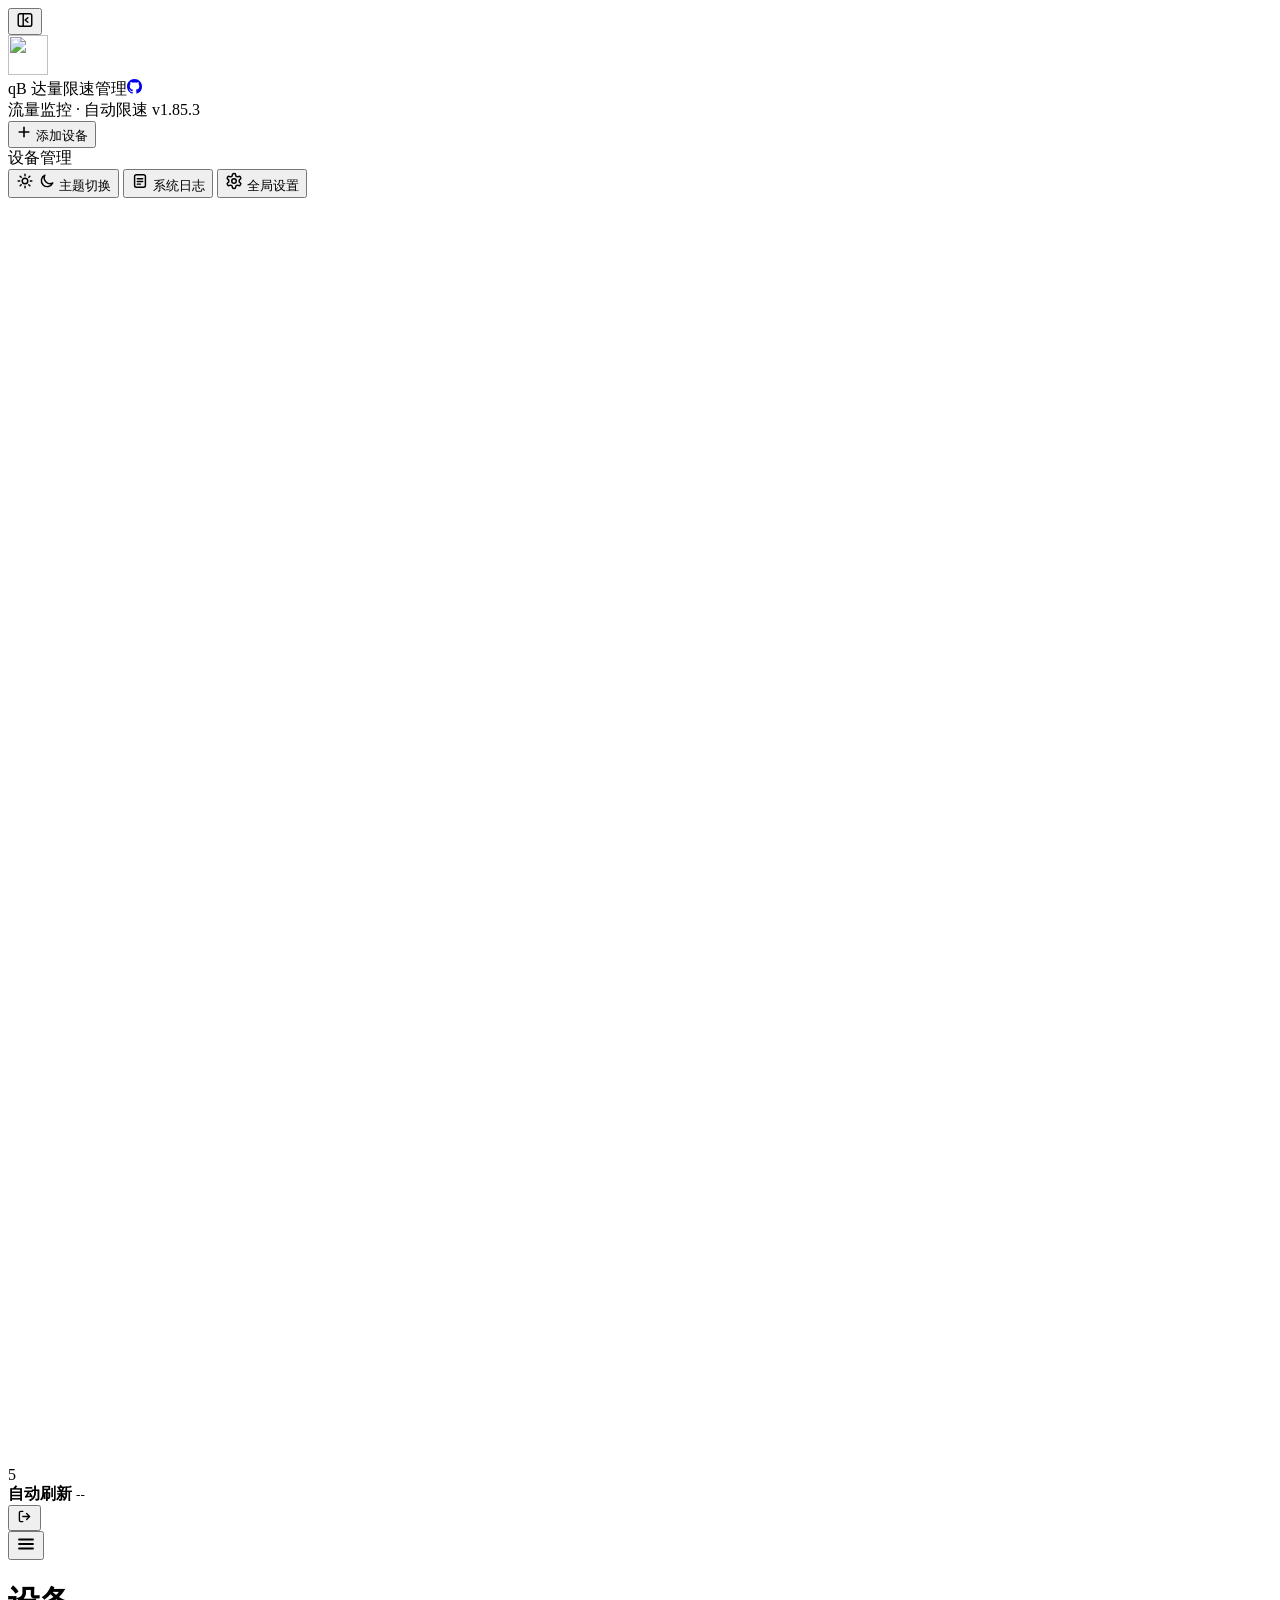
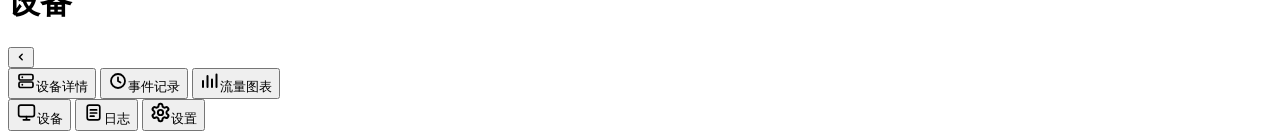
==== commit d914a992: "新增：登录信任设备，防他人故意输错锁住本人" ====
--- a/app/web/templates/index.html
+++ b/app/web/templates/index.html
@@ -33,7 +33,7 @@
                 <div class="brand-title"><span title="qB 达量限速管理">qB 达量限速管理</span><a class="brand-gh" href="https://github.com/luowenfu/qb-up-limit" target="_blank" rel="noopener noreferrer" aria-label="在 GitHub 打开" title="在 GitHub 打开"><svg width="15" height="15" viewBox="0 0 16 16" fill="currentColor" aria-hidden="true"><path d="M8 0C3.58 0 0 3.58 0 8c0 3.54 2.29 6.53 5.47 7.59.4.07.55-.17.55-.38 0-.19-.01-.82-.01-1.49-2.01.37-2.53-.49-2.69-.94-.09-.23-.48-.94-.82-1.13-.28-.15-.68-.52-.01-.53.63-.01 1.08.58 1.23.82.72 1.21 1.87.87 2.33.66.07-.52.28-.87.51-1.07-1.78-.2-3.64-.89-3.64-3.95 0-.87.31-1.59.82-2.15-.08-.2-.36-1.02.08-2.12 0 0 .67-.21 2.2.82.64-.18 1.32-.27 2-.27.68 0 1.36.09 2 .27 1.53-1.04 2.2-.82 2.2-.82.44 1.1.16 1.92.08 2.12.51.56.82 1.27.82 2.15 0 3.07-1.87 3.75-3.65 3.95.29.25.54.73.54 1.48 0 1.07-.01 1.93-.01 2.2 0 .21.15.46.55.38A8.013 8.013 0 0016 8c0-4.42-3.58-8-8-8z"/></svg></a></div>
                 <div class="brand-sub">
                     <span>流量监控 · 自动限速</span>
-                    <span class="ver" id="ver">v1.85.2</span>
+                    <span class="ver" id="ver">v1.85.3</span>
                 </div>
             </div>
         </div>
